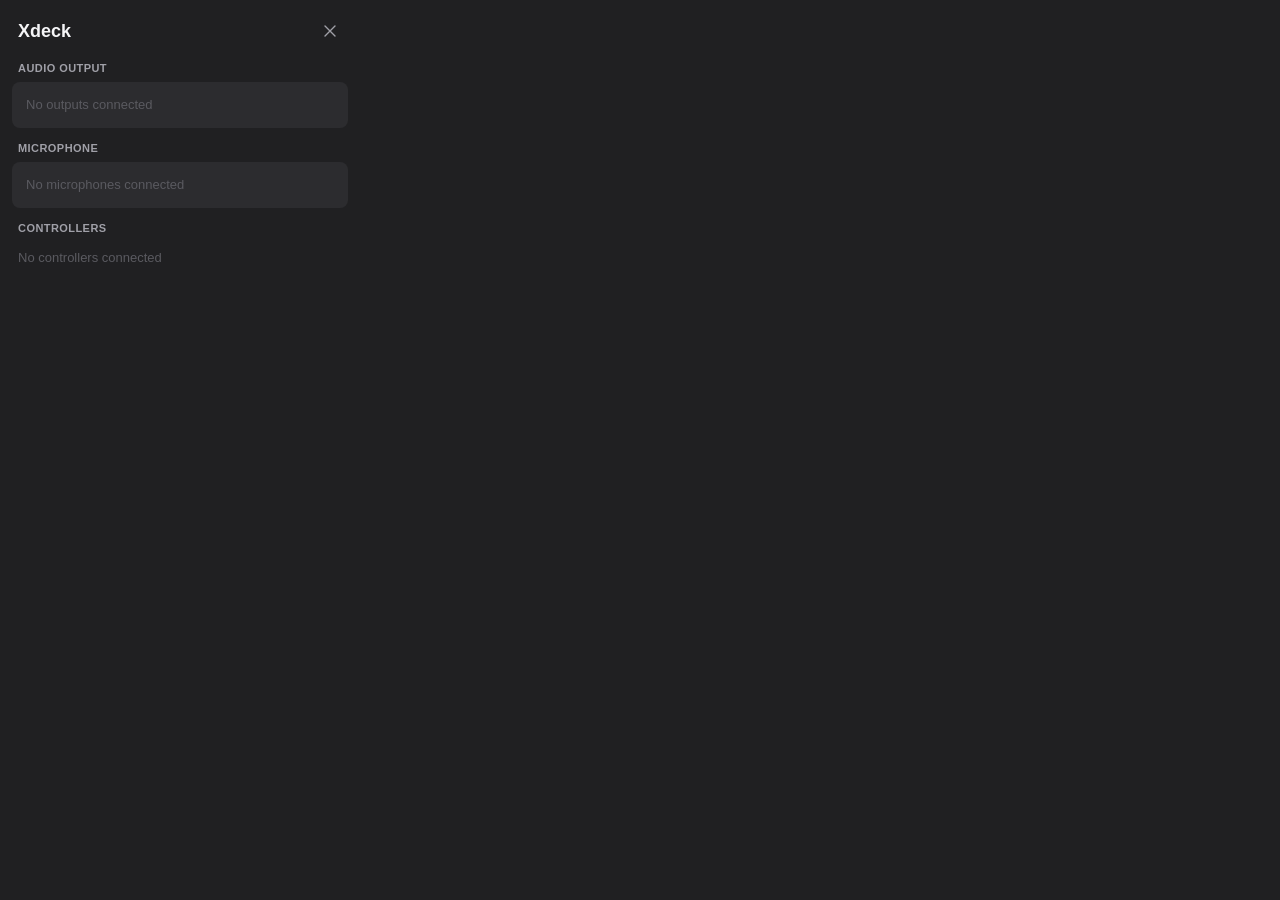
==== ui/index.html @ 8f2a3c16 "Xdeck 0.1.0: audio output, microphone and controllers from the tray Tray app (C# host + WebView2 pan" ====
<!doctype html>
<html lang="en">
<head>
<meta charset="utf-8">
<title>Xdeck</title>
<link rel="stylesheet" href="app.css">
</head>
<body>
<div id="app"></div>
<script src="app.js"></script>
</body>
</html>
---- ui/app.css ----
:root {
  --bg: #202022;
  --card: #2c2c2f;
  --card-hot: #38383c;
  --sub: #262629;
  --line: #343438;
  --text: #f5f5f7;
  --dim: #a0a0a8;
  --faint: #5a5a60;
  --off: #3a3a3e;
  --accent: #0078d4;
  --green: #2ec478;
  --amber: #f0b429;
  --red: #e84855;
}

* { box-sizing: border-box; }
html, body { margin: 0; background: var(--bg); color: var(--text); overflow: hidden; }
body { font: 13px/1.3 "Segoe UI Variable Text", "Segoe UI", sans-serif; user-select: none; -webkit-user-select: none; }
#app { display: inline-block; }

/* ------------------------------------------------ chrome */
.view { padding: 14px 12px 12px; }
.panel { width: 360px; }
.tester { width: 600px; }
.tester.k-handbrake { width: 420px; }
.tester.k-handbrake .stage { height: 330px; }
.tester.k-g29 { width: 640px; }
header { display: flex; align-items: center; gap: 8px; height: 34px; margin: 0 2px 6px 6px; }
header h1 { font: 600 18px "Segoe UI Variable Display", "Segoe UI", sans-serif; margin: 0; flex: 1; white-space: nowrap; overflow: hidden; text-overflow: ellipsis; }
.icon-btn { width: 32px; height: 32px; border: 0; border-radius: 6px; background: transparent; color: var(--dim); display: grid; place-items: center; cursor: pointer; }
.icon-btn svg { width: 14px; height: 14px; }
.icon-btn:hover { background: var(--card-hot); color: var(--text); }
.icon-btn.close:hover { background: #c42b1c; color: #fff; }
h2 { font: 600 11px "Segoe UI", sans-serif; letter-spacing: .04em; text-transform: uppercase; color: var(--dim); margin: 14px 6px 8px; }

.chip { display: inline-flex; align-items: center; gap: 6px; height: 20px; padding: 0 9px; border-radius: 10px; font: 600 11px "Segoe UI", sans-serif; }
.chip::before { content: ""; width: 6px; height: 6px; border-radius: 50%; background: currentColor; }
.chip.live { color: var(--green); background: color-mix(in srgb, var(--green) 16%, transparent); }
.chip.wait { color: var(--amber); background: color-mix(in srgb, var(--amber) 16%, transparent); }

/* ------------------------------------------------ audio rows */
.row { display: flex; align-items: center; gap: 12px; border-radius: 8px; cursor: pointer; position: relative; }
.row .ico { display: grid; place-items: center; flex: none; }
.row .name { flex: 1; min-width: 0; white-space: nowrap; overflow: hidden; text-overflow: ellipsis; }
.dev { background: var(--card); border-radius: 8px; }
.dev.open { box-shadow: inset 0 0 0 1.2px color-mix(in srgb, var(--accent) 60%, transparent); }
.row.head { height: 46px; padding: 0 10px 0 8px; }
.row.head .ico { width: 40px; height: 22px; color: var(--accent); }
.row.head .ico svg { width: 22px; height: 22px; }
.row.head .name { font-weight: 600; font-size: 14.5px; }
.row.head:hover { background: var(--card-hot); }
.dev.open .chev { transform: rotate(180deg); }

/* volume: mute button, slider, value — under the active device */
.vol { display: flex; align-items: center; gap: 10px; padding: 0 14px 10px 12px; margin-top: -4px; }
.vol .mute { width: 30px; height: 30px; color: var(--dim); flex: none; }
.vol .mute svg { width: 17px; height: 17px; }
.vol.muted .mute { color: var(--red); }
.vol .pct { width: 44px; text-align: right; color: var(--dim); font: 600 12px "Segoe UI", sans-serif; flex: none; }
.vol.muted .pct { color: var(--red); }
.vol input[type=range] { flex: 1; height: 18px; margin: 0; background: transparent; -webkit-appearance: none; appearance: none; cursor: pointer; }
.vol input[type=range]::-webkit-slider-runnable-track { height: 4px; border-radius: 2px; background: linear-gradient(90deg, var(--accent) var(--p), var(--off) var(--p)); }
.vol.muted input[type=range]::-webkit-slider-runnable-track { background: linear-gradient(90deg, var(--faint) var(--p), var(--off) var(--p)); }
.vol input[type=range]::-webkit-slider-thumb { -webkit-appearance: none; width: 16px; height: 16px; margin-top: -6px; border-radius: 50%; background: #f0f0f3; box-shadow: 0 0 0 3px var(--card), 0 1px 3px rgba(0,0,0,.5); }
.vol input[type=range]:hover::-webkit-slider-thumb { background: #fff; }
.row.item { height: 38px; margin: 6px 0 0 10px; padding: 0 14px 0 8px; background: var(--sub); }
.row.item .ico { width: 40px; height: 17px; color: var(--dim); }
.row.item .ico svg { width: 17px; height: 17px; }
.row.item .name { color: #d7d7dc; font-size: 13.5px; }
.row.item:hover { background: var(--card-hot); }
.row.empty { height: 46px; padding: 0 14px; background: var(--card); color: var(--faint); cursor: default; font-size: 13px; }
.chev { width: 24px; height: 24px; display: grid; place-items: center; color: var(--dim); transition: transform .15s; }
.chev svg { width: 11px; height: 11px; }

/* brand logos, tinted through a mask */
.logo { flex: none; width: 15px; height: 15px; background: var(--dim); -webkit-mask: var(--logo) center / contain no-repeat; mask: var(--logo) center / contain no-repeat; }
.logo.big { width: 20px; height: 20px; background: var(--accent); }
.logo.head { width: 20px; height: 20px; background: var(--text); margin-right: 2px; }
/* audio rows: a brand logo fills the fixed icon column, so names stay aligned */
.row .ico .logo { width: 40px; height: 18px; }
.row.head .ico .logo { background: var(--accent); }
.row.item .ico .logo { height: 15px; background: var(--dim); }

/* level meter: 12 thin vertical pills */
.meter { display: flex; gap: 2px; flex: none; }
.meter i { width: 3px; height: 16px; border-radius: 2px; background: var(--off); }
.meter i.on { background: var(--green); }
.meter i.on:nth-child(10), .meter i.on:nth-child(11) { background: var(--amber); }
.meter i.on:nth-child(12) { background: var(--red); }

/* ------------------------------------------------ controller cards */
.card { display: flex; align-items: center; gap: 12px; height: 56px; padding: 0 14px 0 10px; margin-bottom: 8px; border-radius: 8px; background: var(--card); cursor: pointer; }
.card:hover { background: var(--card-hot); }
.disc { width: 36px; height: 36px; border-radius: 50%; display: grid; place-items: center; background: color-mix(in srgb, var(--accent) 22%, transparent); color: var(--accent); flex: none; }
.disc svg { width: 22px; height: 22px; }
.card .who { flex: 1; min-width: 0; }
.card .nm { font: 600 14px "Segoe UI", sans-serif; }
.card .nm { white-space: nowrap; overflow: hidden; text-overflow: ellipsis; }
.battery { display: flex; align-items: center; gap: 8px; font: 600 13px "Segoe UI", sans-serif; white-space: nowrap; }
.bolt { width: 10px; height: 14px; color: var(--amber); margin-right: -3px; }
.pills { display: flex; gap: 3px; margin-left: 2px; }
.pills i { width: 4px; height: 20px; border-radius: 2px; background: var(--off); }
.pills i.lit { background: var(--bat); }
.pills i.next { animation: charge 1.2s ease-in-out infinite; }
@keyframes charge { 0%, 100% { background: var(--off); } 50% { background: var(--bat); } }
.tester .battery { margin-right: 6px; }
.wired { color: var(--dim); font: 600 11px "Segoe UI", sans-serif; letter-spacing: .04em; padding: 3px 8px; border-radius: 6px; background: var(--sub); }
.none { color: var(--faint); padding: 8px 6px 12px; font-size: 13px; }

/* ------------------------------------------------ tester */
.stage { position: relative; height: 380px; display: grid; place-items: center; }
.hint-line { text-align: center; color: var(--faint); font-size: 11.5px; margin-top: 6px; }
.back svg { width: 16px; height: 16px; }

/* Xbox One artwork (e7d/gamepad-viewer, MIT), scaled */
.xb-wrap { width: 750px; height: 630px; transform: scale(.58); transform-origin: center; position: absolute; left: 50%; top: 50%; margin: -315px 0 0 -375px; }
.xb { position: relative; width: 750px; height: 630px; background: url(pads/xbox/base-black.svg) no-repeat; }
.xb .trigger { position: absolute; top: 0; width: 89px; height: 122px; background: url(pads/xbox/trigger.svg); }
.xb .trigger.left { left: 151px; }
.xb .trigger.right { left: 510px; transform: rotateY(180deg); }
.xb .bumper { position: absolute; top: 129px; width: 170px; height: 61px; background: url(pads/xbox/bumper.svg); opacity: 0; }
.xb .bumper.left { left: 107px; }
.xb .bumper.right { left: 473px; transform: rotateY(180deg); }
.xb .meta { position: absolute; }
.xb .select, .xb .start { position: absolute; top: 264px; width: 33px; height: 33px; background: url(pads/xbox/start-select.svg); opacity: 0; }
.xb .select { left: 306px; }
.xb .start { left: 414px; background-position: 33px 0; }
.xb .button { position: absolute; width: 53px; height: 53px; background: url(pads/xbox/buttons.svg); }
.xb .button.on { background-position-y: -53px; }
.xb .a { background-position-x: 0; top: 303px; left: 540px; }
.xb .b { background-position-x: -53px; top: 253px; left: 590px; }
.xb .x { background-position-x: -106px; top: 253px; left: 490px; }
.xb .y { background-position-x: -159px; top: 202px; left: 540px; }
.xb .stick { position: absolute; width: 83px; height: 83px; background: url(pads/xbox/stick.svg) -85px 0; }
.xb .stick.on { background-position: 0 0; }
.xb .stick.left { top: 239px; left: 144px; }
.xb .stick.right { top: 352px; left: 432px; }
.xb .face { position: absolute; background: url(pads/xbox/dpad.svg); opacity: 0; }
.xb .face.up { background-position: 35px 0; left: 261px; top: 346px; width: 34px; height: 56px; }
.xb .face.down { left: 261px; top: 400px; width: 34px; height: 56px; }
.xb .face.left { background-position: 0 -93px; width: 56px; height: 34px; top: 384px; left: 223px; }
.xb .face.right { background-position: 0 -57px; width: 56px; height: 34px; top: 384px; left: 277px; }
.xb .on { opacity: 1; }
.xb .home { position: absolute; left: 352px; top: 182px; width: 46px; height: 46px; border-radius: 50%; }
.xb .home.on { box-shadow: 0 0 0 4px var(--accent), 0 0 24px var(--accent); }

/* line / silhouette artwork, recoloured */
.art { width: 560px; height: 360px; }
.art svg { width: 100%; height: 100%; overflow: visible; }
.ds svg * { stroke: #8a8a94 !important; transition: fill .05s; }
.ds svg [id="t1"], .ds svg [id="t2"] { display: none; }
.ds svg > rect:first-of-type { stroke: none !important; }
.ds svg [fill="#f00"], .ds svg path[style*="fill:#f00"] { fill: #8a8a94 !important; }
.ds svg #l3, .ds svg #r3 { fill: #44444a !important; }
.ds svg .on, .ds svg .on * { fill: var(--accent) !important; stroke: var(--accent) !important; }
.sil svg [style*="fill:#000000"], .sil svg [style*="fill:#000"] { fill: #3c3c42 !important; }
.sil svg [style*="fill:#ffffff"], .sil svg [style*="fill:#fdfdfd"] { fill: #6c6c74 !important; }
.sil svg .on { fill: var(--accent) !important; }

/* shoulder strip for artwork without a top view */
.shoulders { display: flex; justify-content: space-between; padding: 0 40px; margin-bottom: -6px; }
.shoulders .side { display: flex; gap: 8px; align-items: center; }
.sh { min-width: 46px; height: 26px; padding: 0 10px; border-radius: 13px; background: var(--off); color: var(--dim); display: grid; place-items: center; font: 600 12px "Segoe UI", sans-serif; }
.sh.on { background: var(--accent); color: #fff; }
.trig { width: 70px; height: 26px; border-radius: 13px; background: var(--off); position: relative; overflow: hidden; color: var(--dim); font: 600 12px "Segoe UI", sans-serif; display: grid; place-items: center; }
.trig b { position: absolute; left: 0; top: 0; bottom: 0; background: var(--accent); width: 0; }
.trig span { position: relative; }

/* wheel / handbrake / generic */
.rig { display: flex; gap: 28px; align-items: center; justify-content: center; width: 100%; height: 100%; }
.wheel { width: 230px; height: 230px; transition: transform .03s linear; }
.wheel circle, .wheel path { stroke: #8a8a94; }
.bars { display: flex; gap: 14px; align-items: flex-end; height: 200px; }
.bar { width: 26px; height: 180px; border-radius: 13px; background: var(--off); position: relative; overflow: hidden; }
.bar b { position: absolute; left: 0; right: 0; bottom: 0; background: var(--accent); height: 0; }
.bar-label { color: var(--dim); font: 600 11px "Segoe UI", sans-serif; text-align: center; margin-top: 6px; }
.bar-label.pct { color: var(--text); font-size: 13px; margin-top: 2px; }
.hb { width: 260px; height: 252px; overflow: visible; }
.lever { height: 300px; }
.lever .bar { width: 64px; height: 260px; border-radius: 20px; }
.btn-grid { display: grid; grid-template-columns: repeat(6, 26px); gap: 6px; }
.btn-grid i { width: 26px; height: 26px; border-radius: 50%; background: var(--off); color: var(--dim); font: 600 10px "Segoe UI", sans-serif; font-style: normal; display: grid; place-items: center; }
.btn-grid i.on { background: var(--accent); color: #fff; }
.deg { color: var(--dim); text-align: center; font: 600 13px "Segoe UI", sans-serif; margin-top: 8px; }
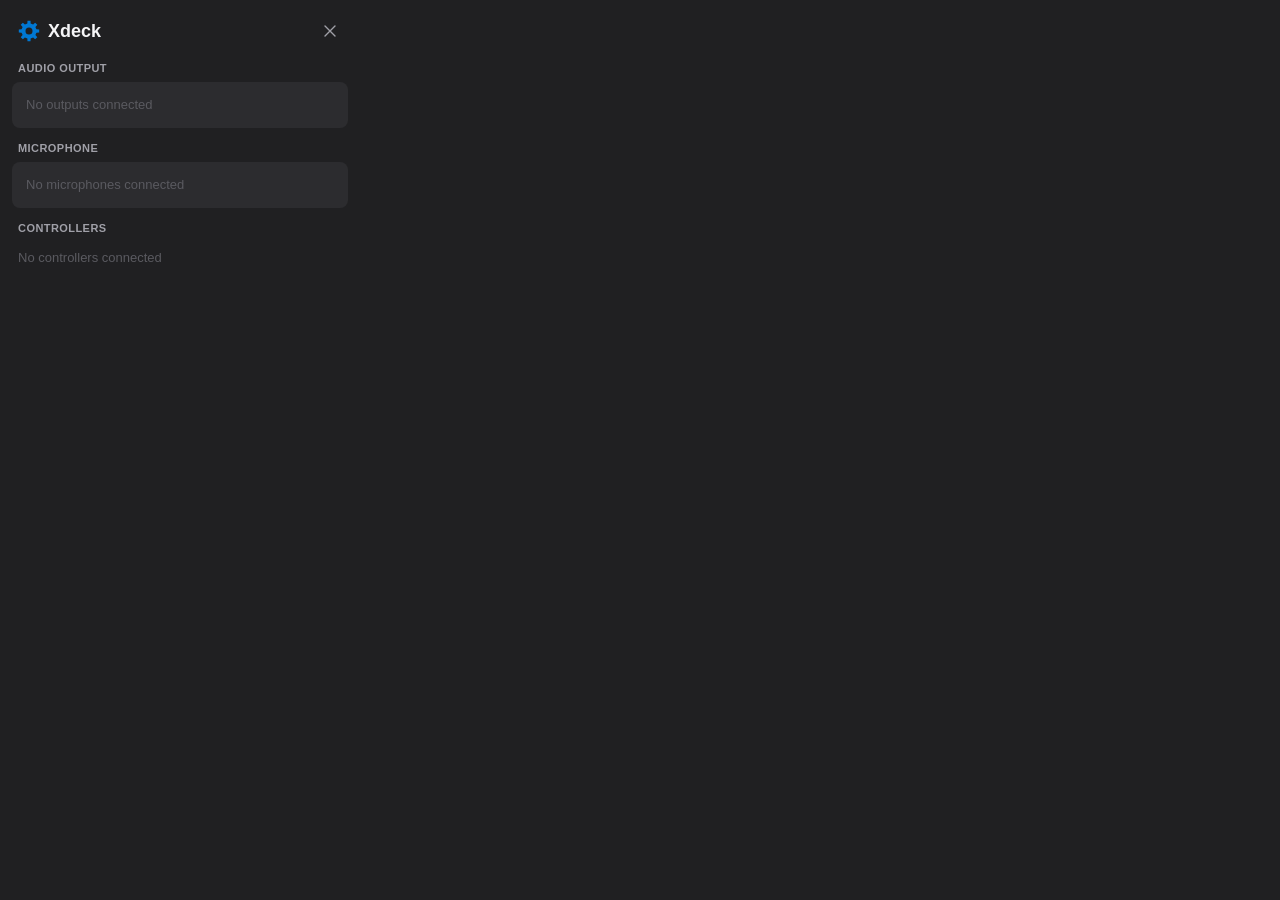
==== commit 5f1428f6: "Xdeck 0.5.0: phone remote - Remote: a small HTTP + WebSocket server (TcpListener, no admin) on port " ====
--- a/ui/index.html
+++ b/ui/index.html
@@ -7,6 +7,7 @@
 </head>
 <body>
 <div id="app"></div>
+<script src="qr.js"></script>
 <script src="app.js"></script>
 </body>
 </html>
--- a/ui/app.css
+++ b/ui/app.css
@@ -25,8 +25,10 @@
 .tester { width: 600px; }
 .tester.k-handbrake { width: 420px; }
 .tester.k-handbrake .stage { height: 330px; }
-.tester.k-g29 { width: 640px; }
+.tester.k-g29 { width: 660px; }
 header { display: flex; align-items: center; gap: 8px; height: 34px; margin: 0 2px 6px 6px; }
+header .mark { width: 22px; height: 22px; color: var(--accent); display: grid; place-items: center; flex: none; }
+header .mark svg { width: 22px; height: 22px; }
 header h1 { font: 600 18px "Segoe UI Variable Display", "Segoe UI", sans-serif; margin: 0; flex: 1; white-space: nowrap; overflow: hidden; text-overflow: ellipsis; }
 .icon-btn { width: 32px; height: 32px; border: 0; border-radius: 6px; background: transparent; color: var(--dim); display: grid; place-items: center; cursor: pointer; }
 .icon-btn svg { width: 14px; height: 14px; }
@@ -97,6 +99,41 @@
 .card .who { flex: 1; min-width: 0; }
 .card .nm { font: 600 14px "Segoe UI", sans-serif; }
 .card .nm { white-space: nowrap; overflow: hidden; text-overflow: ellipsis; }
+.card .sub { color: var(--dim); font-size: 12px; white-space: nowrap; overflow: hidden; text-overflow: ellipsis; }
+.switch { position: relative; width: 38px; height: 22px; border-radius: 11px; background: var(--off); flex: none; transition: background .15s; }
+.switch b { position: absolute; top: 3px; left: 3px; width: 16px; height: 16px; border-radius: 50%; background: var(--dim); transition: left .15s, background .15s; }
+.switch.on { background: var(--accent); }
+.switch.on b { left: 19px; background: #fff; }
+.ring-row { display: flex; flex-wrap: wrap; gap: 6px 14px; padding: 2px 6px 10px; }
+.ring-dev { display: flex; flex-direction: column; align-items: center; gap: 3px; width: 44px; }
+.ring { position: relative; width: 44px; height: 44px; display: block; }
+.ring > svg { position: absolute; inset: 0; width: 44px; height: 44px; transform: rotate(-90deg); }
+.ring-track { fill: none; stroke: var(--off); stroke-width: 3; }
+.ring-track.usb { stroke-dasharray: 3 3; }
+.ring-fill { fill: none; stroke-width: 3; stroke-linecap: round; transition: stroke-dasharray .4s; }
+.ring-ico { position: absolute; inset: 0; display: grid; place-items: center; color: var(--text); }
+.ring-ico svg { width: 19px; height: 19px; }
+.ring-lbl { display: flex; align-items: center; gap: 2px; font: 600 10.5px "Segoe UI", sans-serif; height: 13px; }
+.ring-lbl .bolt { width: 6px; height: 9px; }
+.card.upd { cursor: default; height: auto; min-height: 56px; padding-top: 8px; padding-bottom: 8px; }
+.card.upd:hover { background: var(--card); }
+.card.upd.ready { box-shadow: inset 0 0 0 1.2px color-mix(in srgb, var(--accent) 60%, transparent); }
+.upd-btn { flex: none; height: 30px; padding: 0 12px; border: 0; border-radius: 6px; background: var(--off); color: var(--text); font: 600 12px "Segoe UI", sans-serif; cursor: pointer; }
+.upd-btn:hover { background: var(--card-hot); }
+.upd-btn.go { background: var(--accent); color: #fff; }
+.upd-btn.go:hover { filter: brightness(1.1); }
+.pad-mode .upd-btn.nav-focus { outline-offset: 2px; }
+.upd-bar { position: relative; height: 4px; margin-top: 6px; border-radius: 2px; background: var(--off); overflow: hidden; }
+.upd-bar b { position: absolute; left: 0; top: 0; bottom: 0; width: 0; border-radius: 2px; background: var(--accent); transition: width .2s; }
+.upd-bar.busy b { width: 35%; animation: upd-slide 1.1s ease-in-out infinite; }
+@keyframes upd-slide { from { left: -35%; } to { left: 100%; } }
+.remote-pair { display: flex; gap: 14px; align-items: center; margin: -2px 0 8px; padding: 12px; border-radius: 8px; background: var(--card); }
+.remote-pair .qr { flex: none; border-radius: 6px; }
+.remote-txt { display: flex; flex-direction: column; gap: 8px; align-items: flex-start; font-size: 12px; color: var(--dim); }
+.remote-url { font: 600 12px "Segoe UI", sans-serif; color: var(--text); word-break: break-all; }
+#tmouse { margin: 12px 0 6px; }
+#tmouse .card { margin-bottom: 0; }
+.wired.mouse-chip { color: var(--accent); }
 .battery { display: flex; align-items: center; gap: 8px; font: 600 13px "Segoe UI", sans-serif; white-space: nowrap; }
 .bolt { width: 10px; height: 14px; color: var(--amber); margin-right: -3px; }
 .pills { display: flex; gap: 3px; margin-left: 2px; }
@@ -107,6 +144,15 @@
 .tester .battery { margin-right: 6px; }
 .wired { color: var(--dim); font: 600 11px "Segoe UI", sans-serif; letter-spacing: .04em; padding: 3px 8px; border-radius: 6px; background: var(--sub); }
 .none { color: var(--faint); padding: 8px 6px 12px; font-size: 13px; }
+
+/* controller navigation: the focused item, and the button help under the panel */
+.pad-mode .nav-focus { outline: 2px solid var(--accent); outline-offset: -2px; border-radius: 8px; }
+.pad-mode .row.nav-focus, .pad-mode .card.nav-focus { background: var(--card-hot); }
+.pad-mode .vol.nav-focus { background: color-mix(in srgb, var(--accent) 10%, transparent); padding-top: 6px; margin-top: 0; }
+.pad-mode .icon-btn.nav-focus { color: var(--text); border-radius: 6px; }
+.pad-help { display: flex; flex-wrap: wrap; justify-content: center; gap: 4px 14px; margin-top: 10px; color: var(--dim); font-size: 11.5px; }
+.hint-line.pad-combo { color: var(--dim); margin-top: 8px; }
+.pad-help b { font: 700 10.5px "Segoe UI", sans-serif; color: var(--text); background: var(--sub); border-radius: 4px; padding: 1px 5px; margin-right: 4px; }
 
 /* ------------------------------------------------ tester */
 .stage { position: relative; height: 380px; display: grid; place-items: center; }
@@ -169,8 +215,44 @@
 
 /* wheel / handbrake / generic */
 .rig { display: flex; gap: 28px; align-items: center; justify-content: center; width: 100%; height: 100%; }
-.wheel { width: 230px; height: 230px; transition: transform .03s linear; }
-.wheel circle, .wheel path { stroke: #8a8a94; }
+/* G29 */
+.g29 { display: flex; align-items: center; gap: 10px; width: 100%; height: 100%; }
+.g29-wheel { width: 430px; height: 355px; flex: none; }
+.g29-scale line { stroke: #1d8fd8; stroke-width: 2.2; stroke-linecap: round; opacity: .85; }
+.g29-range { fill: #1d8fd8; font: 600 11px "Segoe UI", sans-serif; letter-spacing: .08em; text-anchor: middle; }
+.g29-pointer { fill: #f5f5f7; }
+.g29-rim { fill: none; stroke: #121214; stroke-width: 30; }
+.g29-stitch { fill: none; stroke: #2c2c31; stroke-width: 1.2; stroke-dasharray: 2 4; }
+.g29-marker { fill: #1d8fd8; }
+.g29-spokes { fill: url(#spoke); stroke: #2a2a2e; stroke-width: 1.5; }
+.g29-brush { fill: none; stroke: #d6d6dc; stroke-width: 1.2; opacity: .5; }
+.g29-console { fill: #141416; stroke: #2e2e33; stroke-width: 1.5; }
+.g-paddle { fill: #a7a7ae; stroke: #3a3a40; stroke-width: 1.5; }
+.g-arm { fill: #34343a; }
+.g-btn circle:first-child { fill: #34343a; }
+.g-sym { fill: none; stroke: #c9c9d0; stroke-width: 1.6; stroke-linecap: round; stroke-linejoin: round; }
+.g-blue { fill: #1d4f7c; }
+.g-small { fill: #3a3a40; }
+.g-rocker rect { fill: #34343a; }
+.g-dial { fill: url(#dial); stroke: #6d1a16; stroke-width: 2; }
+.g-enter circle { fill: #1f1f22; }
+.g-hub { fill: #111113; stroke: #3c3c42; stroke-width: 3; }
+.g-screw { fill: #2e2e33; }
+.g-pslogo { filter: invert(1); opacity: .9; }
+.g29 .on, .g29 .on circle, .g29 .on rect { fill: var(--accent) !important; }
+.g29 .on .g-sym { stroke: #fff; }
+.g29-pointer, .g29-wheel #g29-wheel { transition: transform .03s linear; }
+#g-ps.on { fill: #111113 !important; stroke: var(--accent); stroke-width: 5; }
+.g29-side { display: flex; flex-direction: column; align-items: center; gap: 18px; flex: 1; }
+.g29-angle { display: flex; flex-direction: column; align-items: center; }
+.g29-angle b { font: 600 30px "Segoe UI Variable Display", "Segoe UI", sans-serif; }
+.g29-angle span { color: var(--dim); font-size: 11.5px; letter-spacing: .04em; text-transform: uppercase; }
+.g29-pedals { width: 176px; height: 172px; }
+.pedal-shell { fill: #2a2a2e; stroke: #44444b; stroke-width: 1.5; }
+.pedal-fill { fill: var(--accent); }
+.pedal-groove { stroke: #121214; stroke-width: 3; stroke-linecap: round; opacity: .6; }
+.pedal-name { fill: var(--dim); font: 600 11px "Segoe UI", sans-serif; text-anchor: middle; }
+.pedal-pct { fill: var(--text); font: 600 12px "Segoe UI", sans-serif; text-anchor: middle; }
 .bars { display: flex; gap: 14px; align-items: flex-end; height: 200px; }
 .bar { width: 26px; height: 180px; border-radius: 13px; background: var(--off); position: relative; overflow: hidden; }
 .bar b { position: absolute; left: 0; right: 0; bottom: 0; background: var(--accent); height: 0; }
